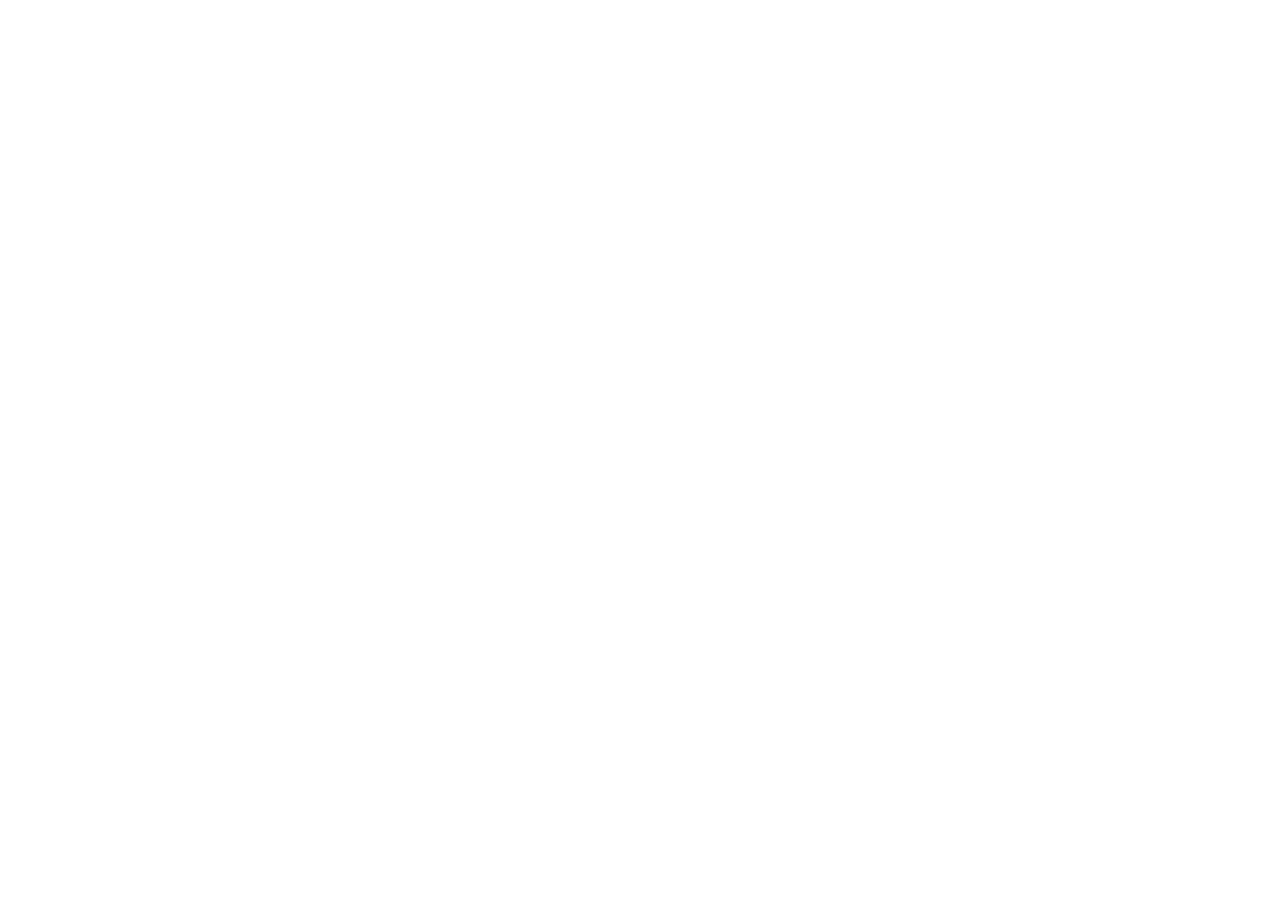
==== Project-TJC/Html/Index.html @ bc4a518d "Site - PROJECT | TJC" ====
<!DOCTYPE html>
<html lang="pt-br">

<head>
    <meta charset="UTF-8">
    <meta name="viewport" content="width=device-width, initial-scale=1.0">
    <title>Document</title>
</head>

<body>

</body>

</html>
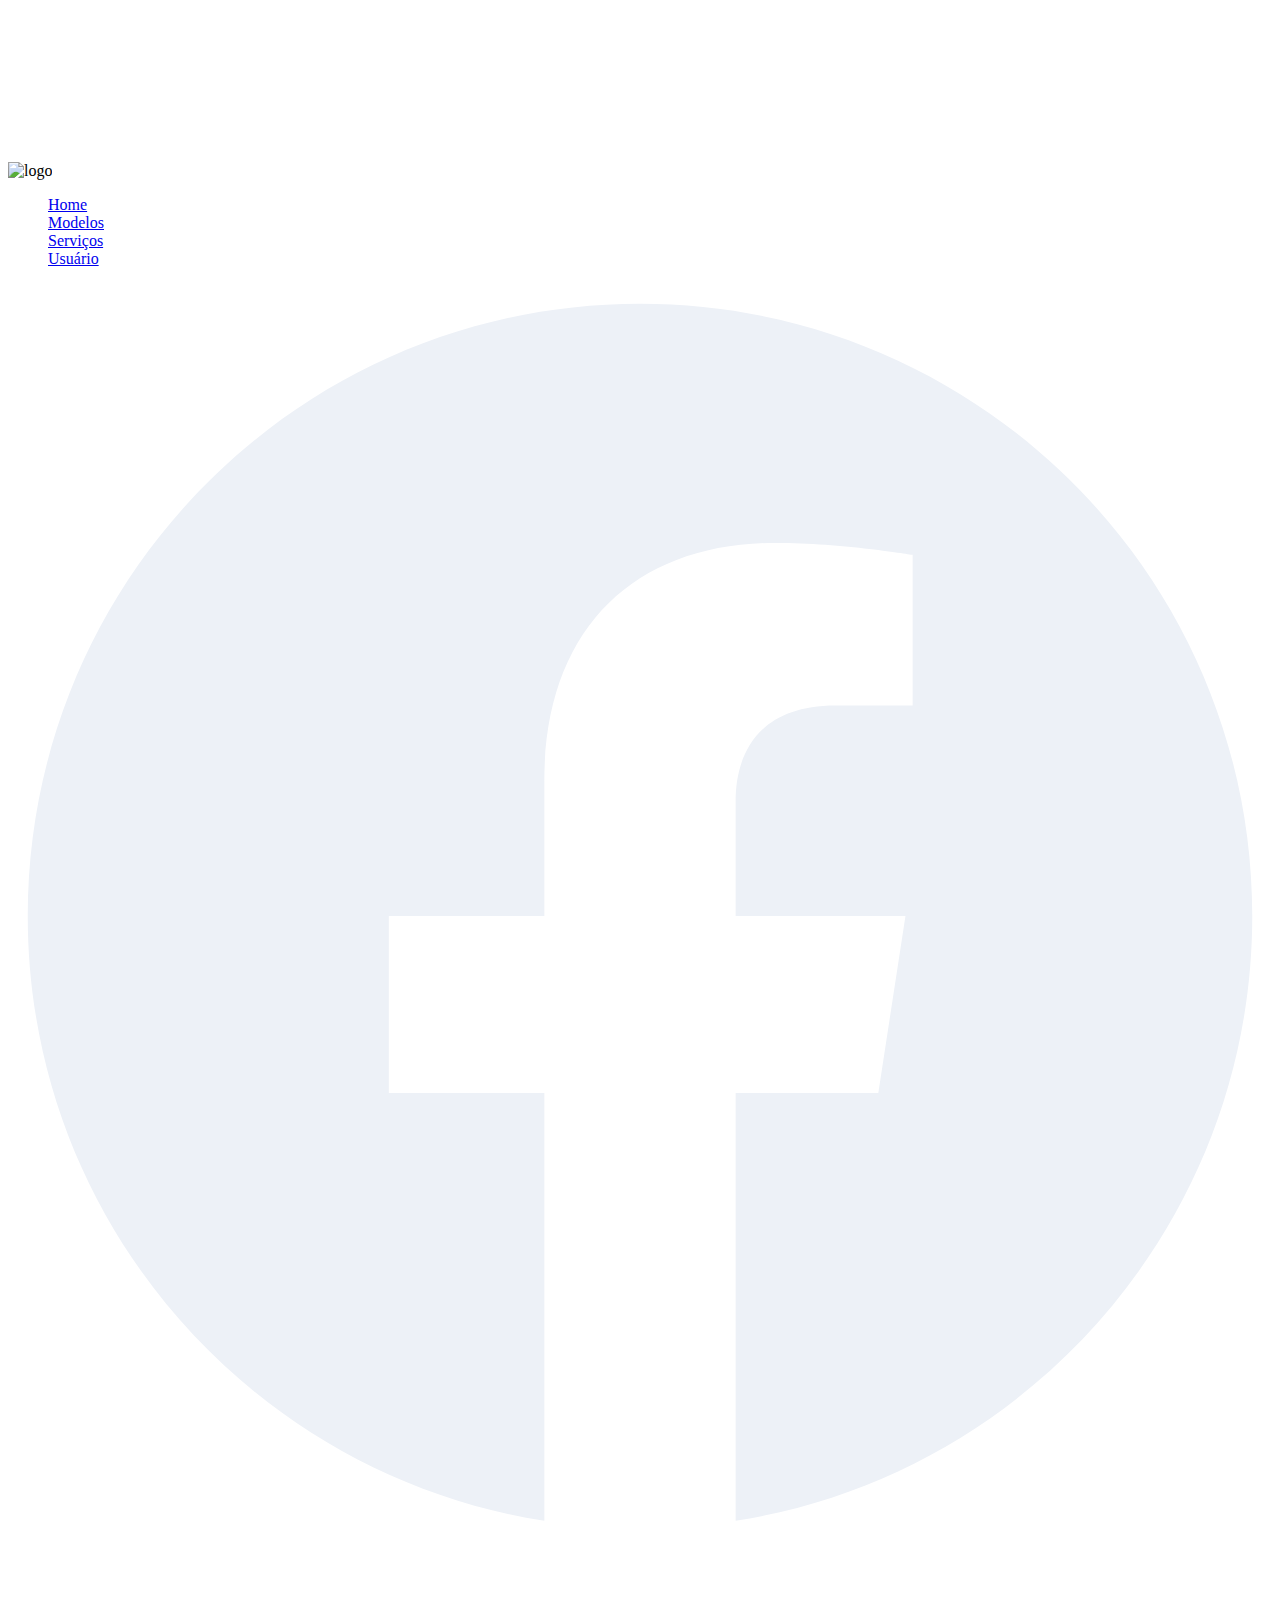
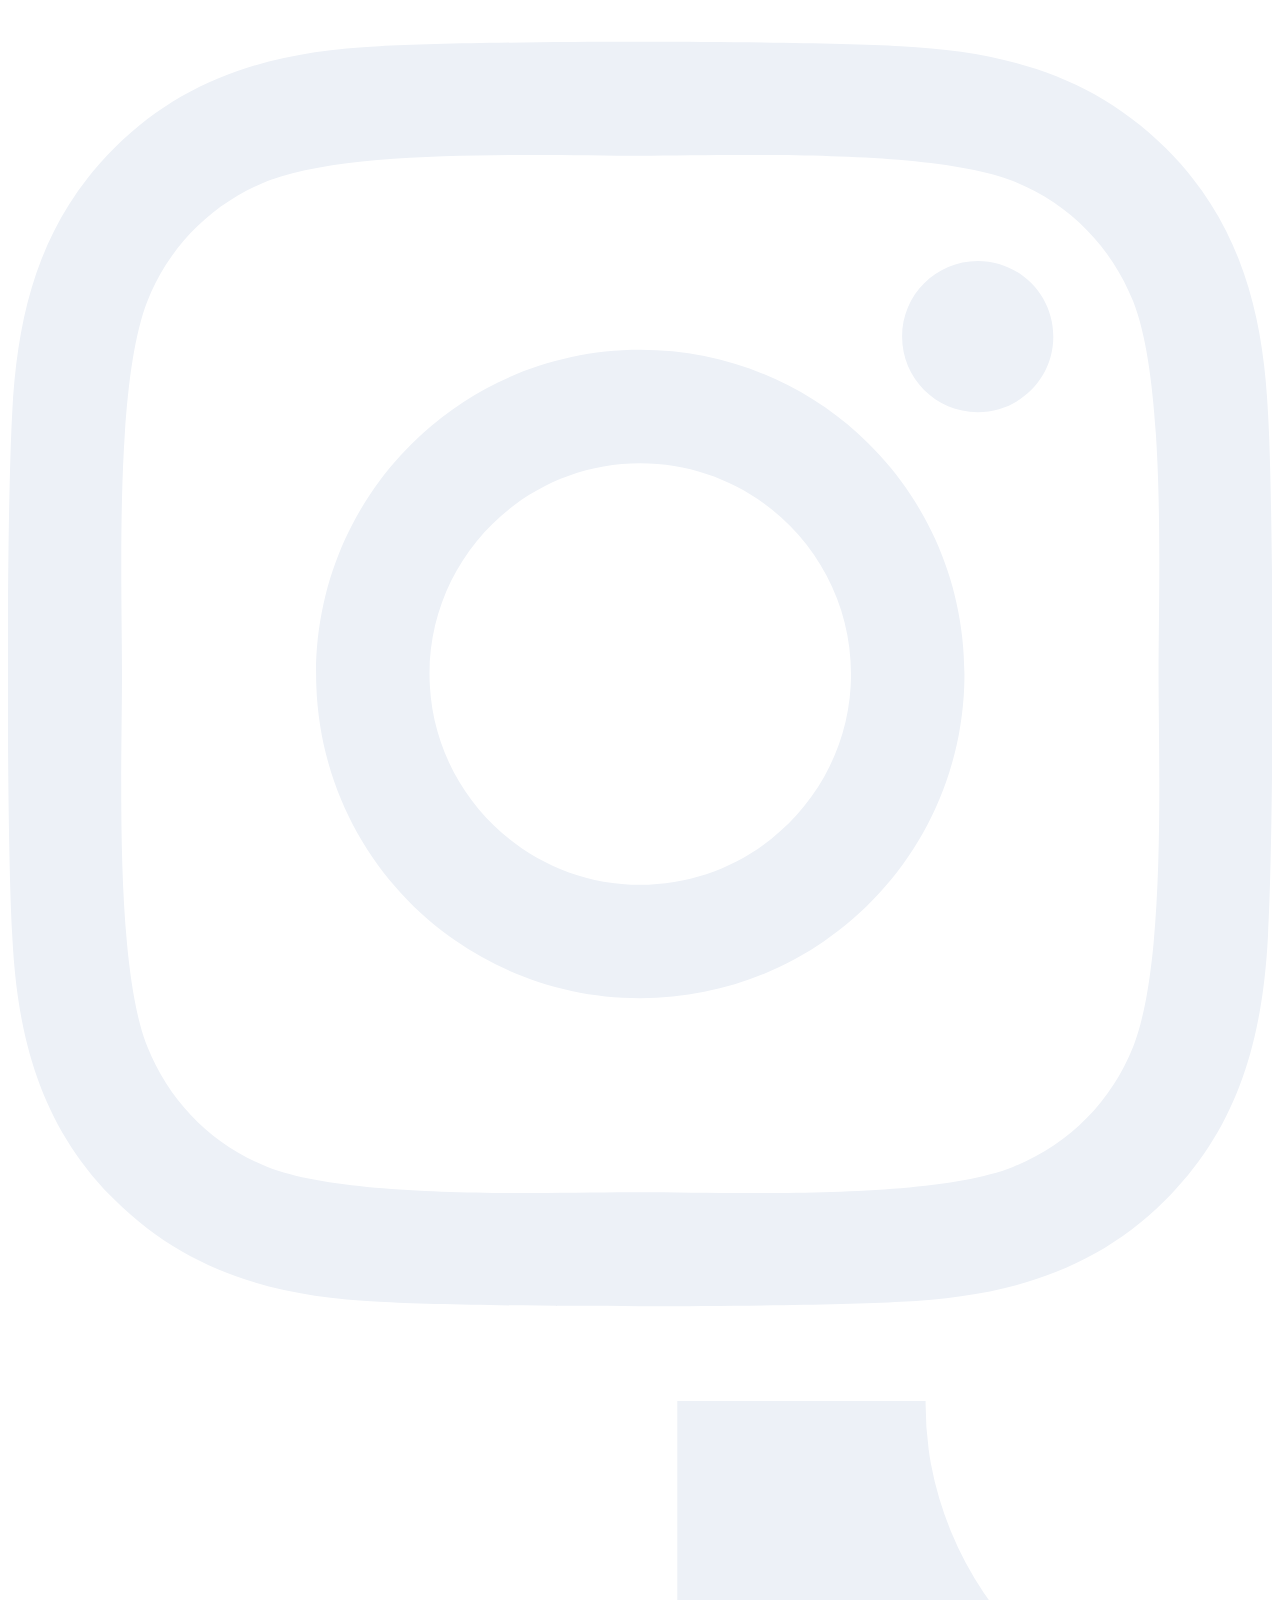
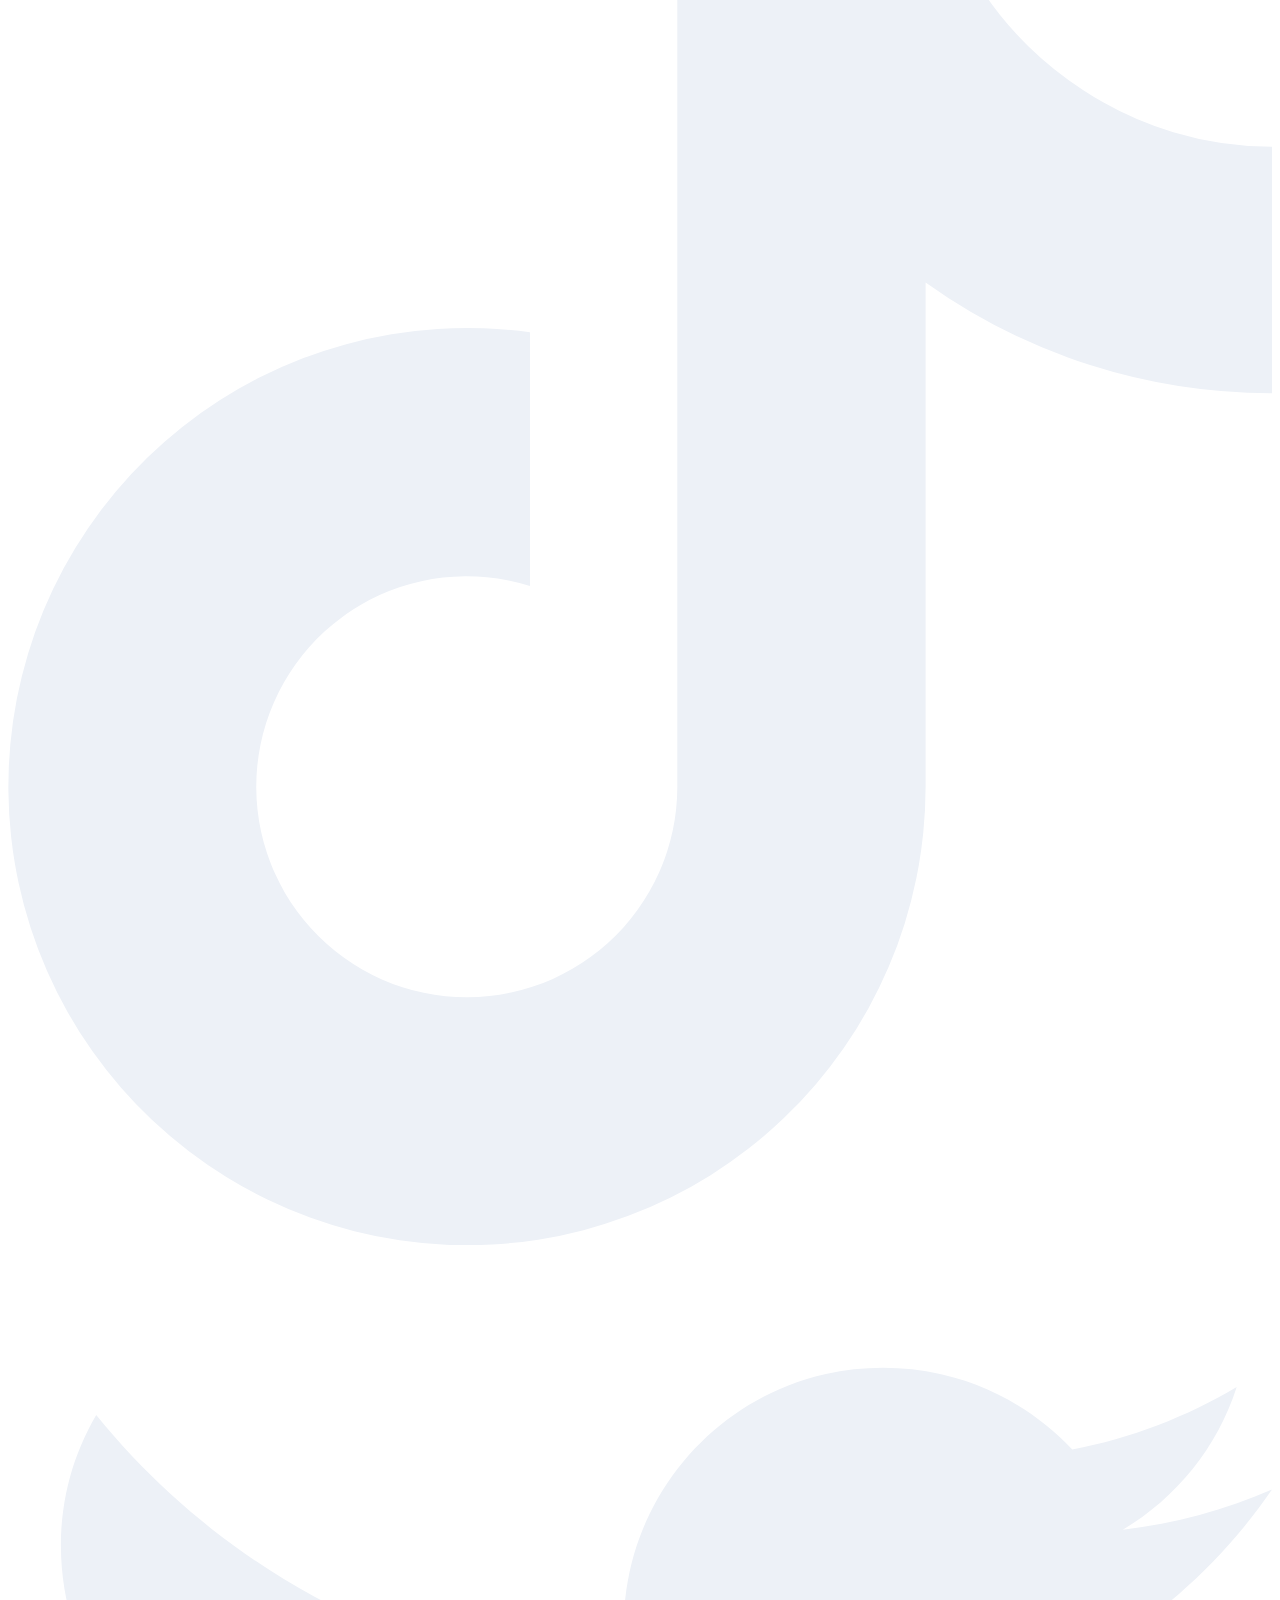
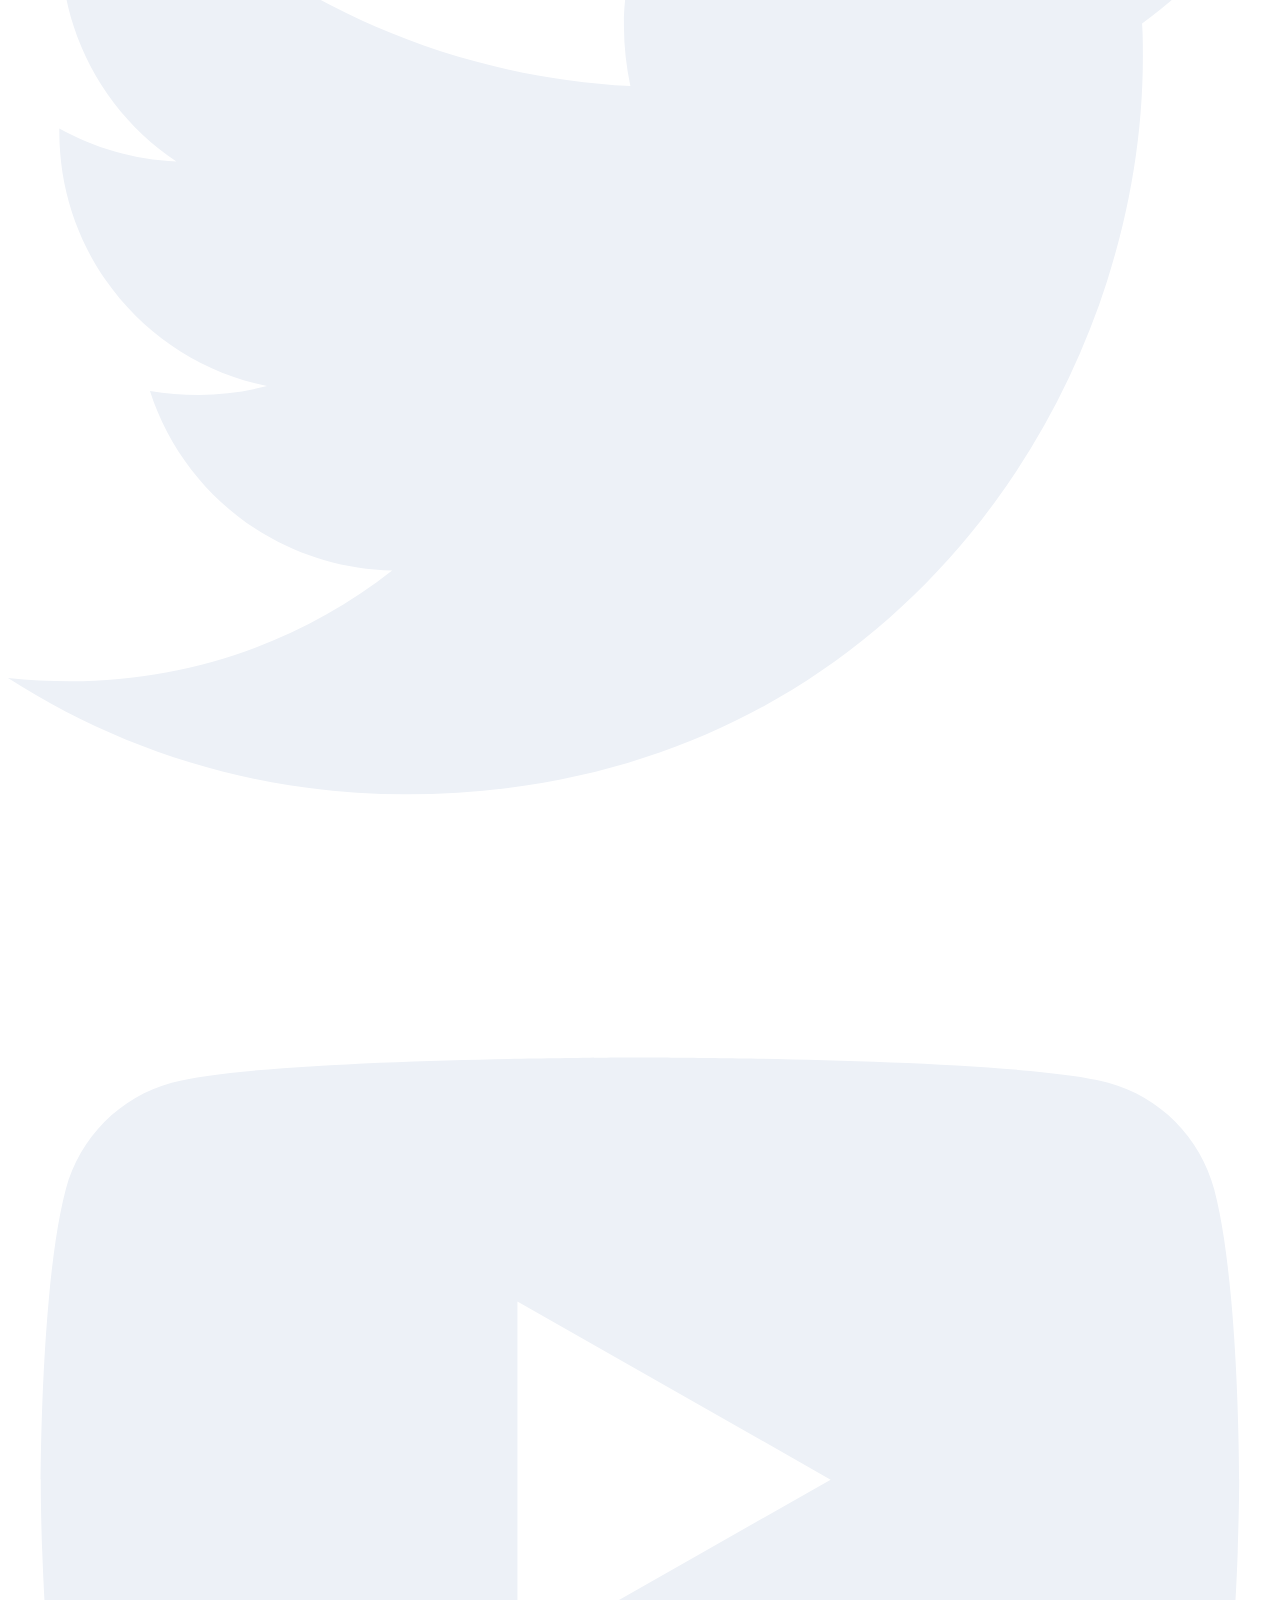
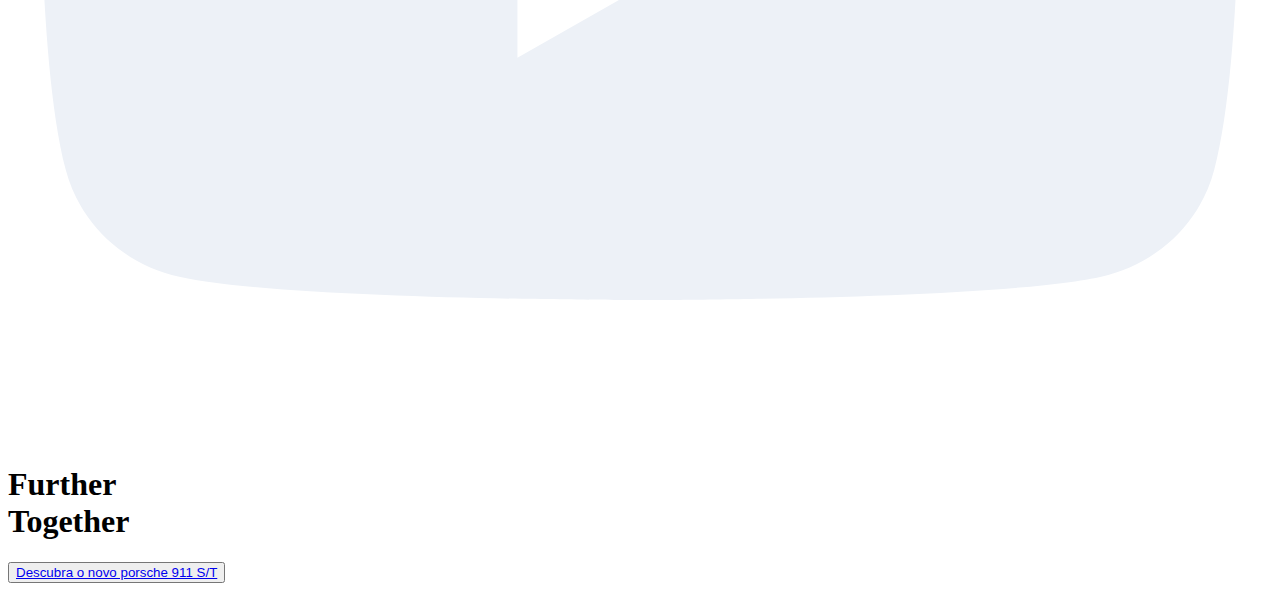
==== commit 822e5ffd: "Update Index.html" ====
--- a/Project-TJC/Html/Index.html
+++ b/Project-TJC/Html/Index.html
@@ -1,14 +1,81 @@
 <!DOCTYPE html>
+<html>
 <html lang="pt-br">
 
 <head>
-    <meta charset="UTF-8">
+    <meta charset="utf-8">
+    <title>Menu</title>
     <meta name="viewport" content="width=device-width, initial-scale=1.0">
-    <title>Document</title>
+    <link rel="stylesheet" type="text/css" href="/Css/estilos/style.css">
+    <link rel="shortcut icon" href="./image/porsche-logo-30.png" type="image/x-icon">
+
 </head>
 
 <body>
+    <div id="background">
+        <video loop autoplay muted>
+            <source src="/videos/SnapInsta.io-Mission X. The Call of Tomorrow.-(1080p).mp4" type="video/mp4">
+        </video>
+    </div>
 
+    <div id="app">
+        <header>
+            <img src="/Img/image/porsche-logo-30.png" alt="logo">
+
+            <ul class="navigation" type="none">
+                <li>
+                    <a href="#" class="navigation_link">Home</a>
+                </li>
+                <li>
+                    <a href="/Html/Modelos.html" class="navigation_link">Modelos</a>
+                </li>
+                <li>
+                    <a href="#" class="navigation_link">Serviços</a>
+                </li>
+                <li>
+                    <a href="/Html/Cadastro.html" class="navigation_link">Usuário</a>
+                </li>
+            </ul>
+            <div class="navigation_social">
+                <svg xmlns="http://www.w3.org/2000/svg" viewBox="0 0 512 512">
+                    <path fill="#EDF1F7"
+                        d="M504 256C504 119 393 8 256 8S8 119 8 256c0 123.78 90.69 226.38 209.25 245V327.69h-63V256h63v-54.64c0-62.15 37-96.48 93.67-96.48 27.14 0 55.52 4.84 55.52 4.84v61h-31.28c-30.8 0-40.41 19.12-40.41 38.73V256h68.78l-11 71.69h-57.78V501C413.31 482.38 504 379.78 504 256z" />
+                </svg>
+                <svg xmlns="http://www.w3.org/2000/svg" viewBox="0 0 448 512">
+                    <path fill="#EDF1F7"
+                        d="M224.1 141c-63.6 0-114.9 51.3-114.9 114.9s51.3 114.9 114.9 114.9S339 319.5 339 255.9 287.7 141 224.1 141zm0 189.6c-41.1 0-74.7-33.5-74.7-74.7s33.5-74.7 74.7-74.7 74.7 33.5 74.7 74.7-33.6 74.7-74.7 74.7zm146.4-194.3c0 14.9-12 26.8-26.8 26.8-14.9 0-26.8-12-26.8-26.8s12-26.8 26.8-26.8 26.8 12 26.8 26.8zm76.1 27.2c-1.7-35.9-9.9-67.7-36.2-93.9-26.2-26.2-58-34.4-93.9-36.2-37-2.1-147.9-2.1-184.9 0-35.8 1.7-67.6 9.9-93.9 36.1s-34.4 58-36.2 93.9c-2.1 37-2.1 147.9 0 184.9 1.7 35.9 9.9 67.7 36.2 93.9s58 34.4 93.9 36.2c37 2.1 147.9 2.1 184.9 0 35.9-1.7 67.7-9.9 93.9-36.2 26.2-26.2 34.4-58 36.2-93.9 2.1-37 2.1-147.8 0-184.8zM398.8 388c-7.8 19.6-22.9 34.7-42.6 42.6-29.5 11.7-99.5 9-132.1 9s-102.7 2.6-132.1-9c-19.6-7.8-34.7-22.9-42.6-42.6-11.7-29.5-9-99.5-9-132.1s-2.6-102.7 9-132.1c7.8-19.6 22.9-34.7 42.6-42.6 29.5-11.7 99.5-9 132.1-9s102.7-2.6 132.1 9c19.6 7.8 34.7 22.9 42.6 42.6 11.7 29.5 9 99.5 9 132.1s2.7 102.7-9 132.1z" />
+                </svg>
+                <svg xmlns="http://www.w3.org/2000/svg" viewBox="0 0 448 512">
+                    <path fill="#EDF1F7"
+                        d="M448,209.91a210.06,210.06,0,0,1-122.77-39.25V349.38A162.55,162.55,0,1,1,185,188.31V278.2a74.62,74.62,0,1,0,52.23,71.18V0l88,0a121.18,121.18,0,0,0,1.86,22.17h0A122.18,122.18,0,0,0,381,102.39a121.43,121.43,0,0,0,67,20.14Z" />
+                </svg>
+                <svg xmlns="http://www.w3.org/2000/svg" viewBox="0 0 512 512">
+                    <path fill="#EDF1F7"
+                        d="M459.37 151.716c.325 4.548.325 9.097.325 13.645 0 138.72-105.583 298.558-298.558 298.558-59.452 0-114.68-17.219-161.137-47.106 8.447.974 16.568 1.299 25.34 1.299 49.055 0 94.213-16.568 130.274-44.832-46.132-.975-84.792-31.188-98.112-72.772 6.498.974 12.995 1.624 19.818 1.624 9.421 0 18.843-1.3 27.614-3.573-48.081-9.747-84.143-51.98-84.143-102.985v-1.299c13.969 7.797 30.214 12.67 47.431 13.319-28.264-18.843-46.781-51.005-46.781-87.391 0-19.492 5.197-37.36 14.294-52.954 51.655 63.675 129.3 105.258 216.365 109.807-1.624-7.797-2.599-15.918-2.599-24.04 0-57.828 46.782-104.934 104.934-104.934 30.213 0 57.502 12.67 76.67 33.137 23.715-4.548 46.456-13.32 66.599-25.34-7.798 24.366-24.366 44.833-46.132 57.827 21.117-2.273 41.584-8.122 60.426-16.243-14.292 20.791-32.161 39.308-52.628 54.253z" />
+                </svg>
+                <svg xmlns="http://www.w3.org/2000/svg" viewBox="0 0 576 512">
+                    <path fill="#EDF1F7"
+                        d="M549.655 124.083c-6.281-23.65-24.787-42.276-48.284-48.597C458.781 64 288 64 288 64S117.22 64 74.629 75.486c-23.497 6.322-42.003 24.947-48.284 48.597-11.412 42.867-11.412 132.305-11.412 132.305s0 89.438 11.412 132.305c6.281 23.65 24.787 41.5 48.284 47.821C117.22 448 288 448 288 448s170.78 0 213.371-11.486c23.497-6.321 42.003-24.171 48.284-47.821 11.412-42.867 11.412-132.305 11.412-132.305s0-89.438-11.412-132.305zm-317.51 213.508V175.185l142.739 81.205-142.739 81.201z" />
+                </svg>
+            </div>
+        </header>
+        <main>
+            <div class="main_info">
+                <h1>Further <br> Together</h1>
+                <div class="main_botao">
+                    <button> <a href="https://www.porsche.com/brazil/pt/models/911/911-turbo-models/911-turbo/"
+                            target="_blank">Descubra o novo porsche 911 S/T</a>
+                    </button>
+
+                </div>
+            </div>
+        </main>
+    </div>
+
+    <script src="https://unpkg.com/aos@2.3.1/dist/aos.js"></script>
+    <script>
+        AOS.init();
+    </script>
 </body>
 
-</html>+</html>
